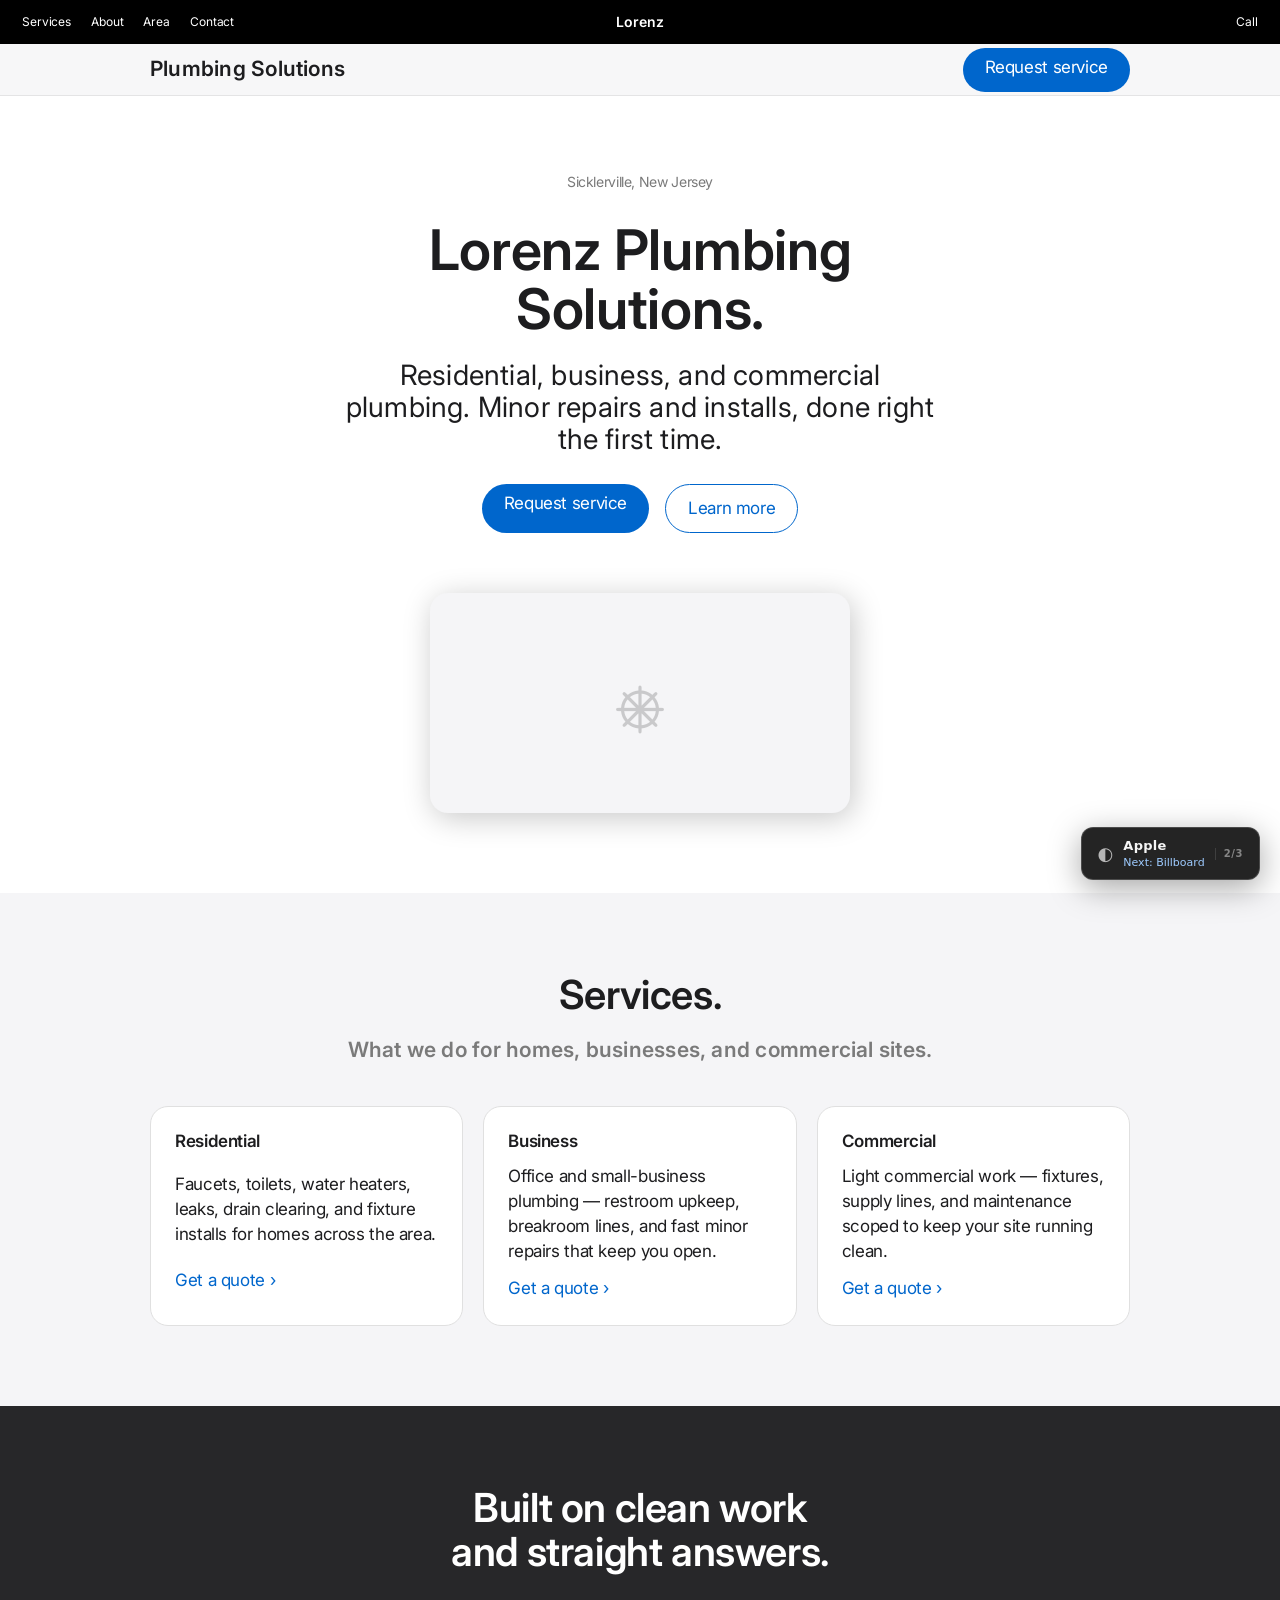
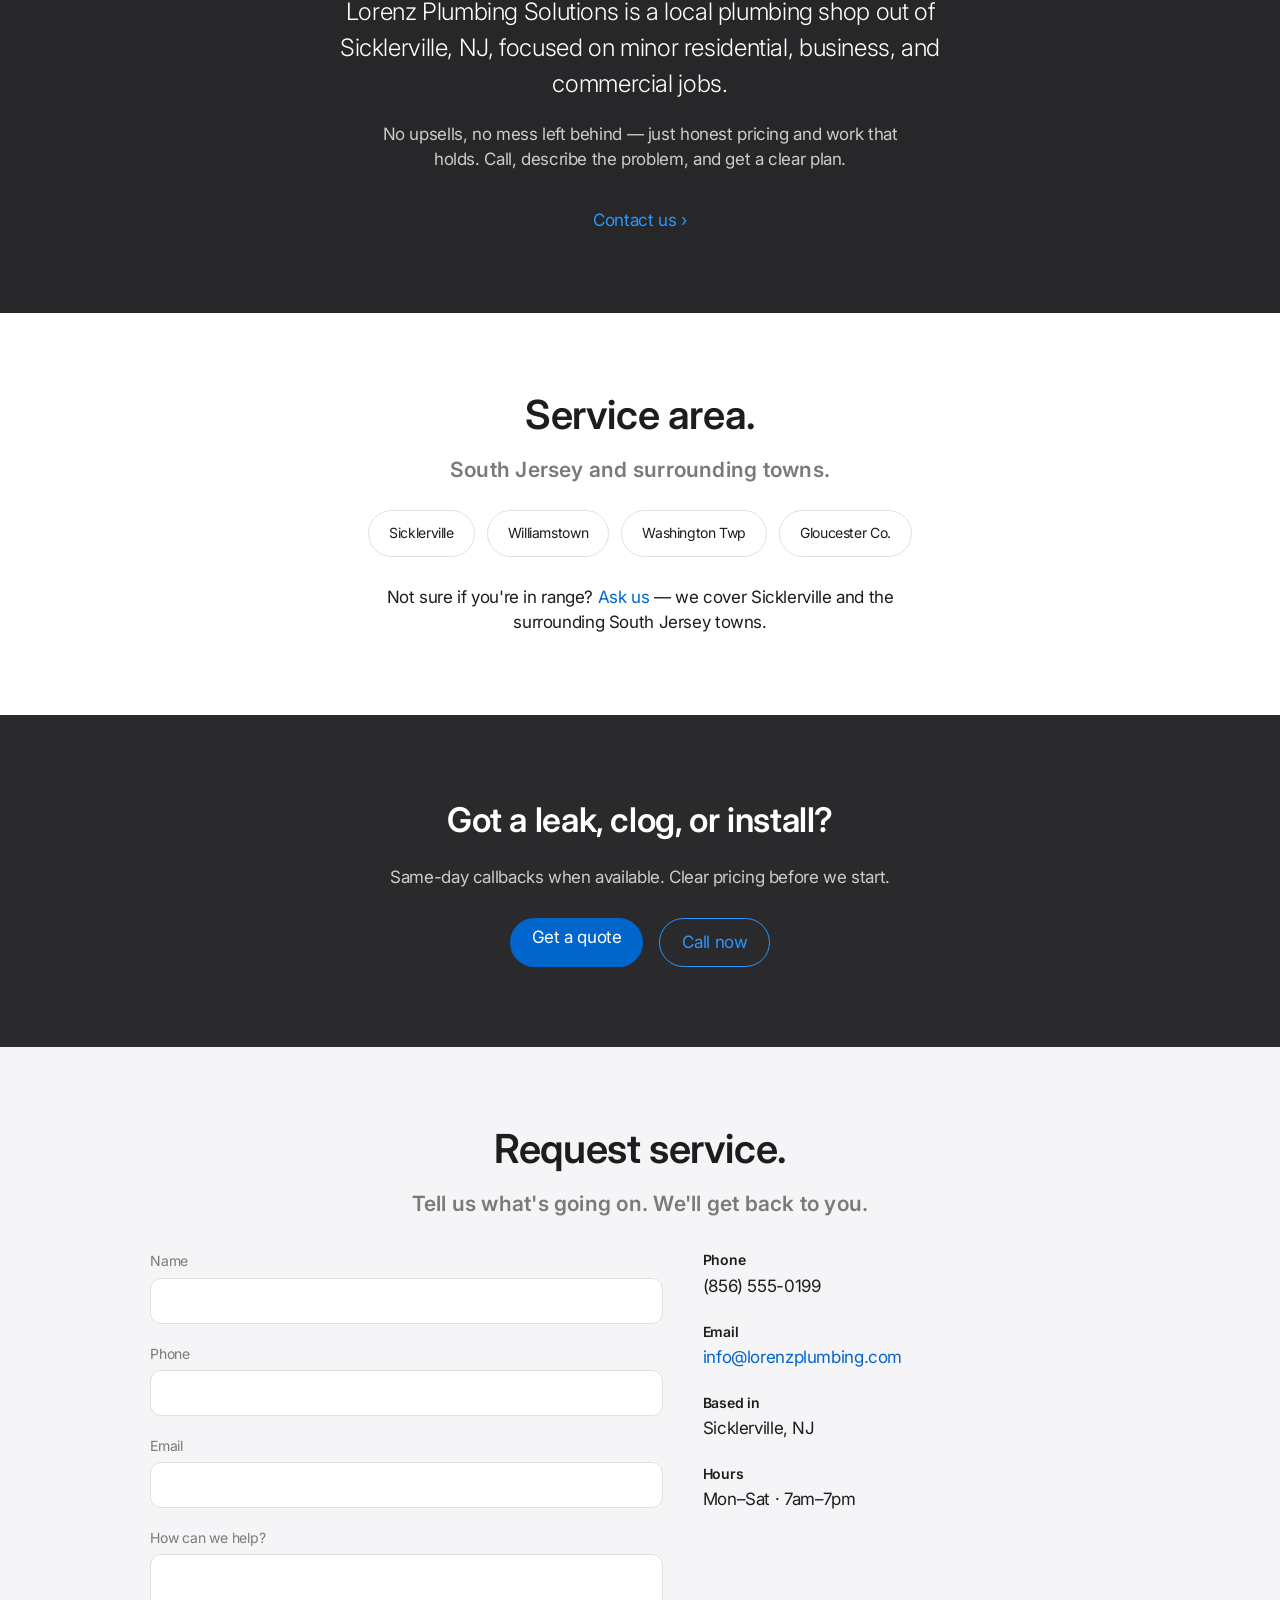
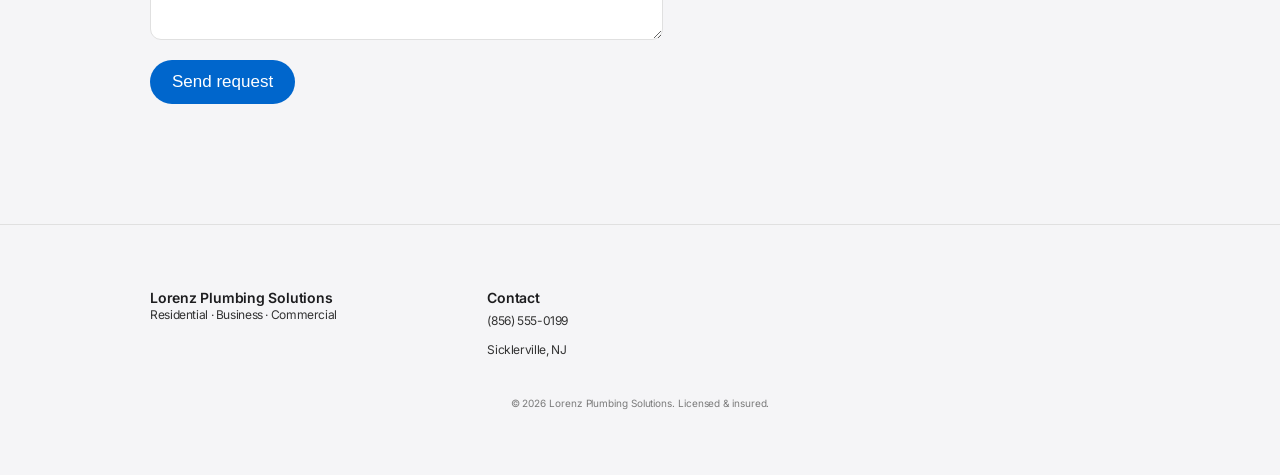
==== apple.html @ 468d7ee3 "Implement multi-design support with the addition of an Apple design variant. Updated `index.html` an" ====
<!DOCTYPE html>
<html lang="en">
<head>
  <meta charset="UTF-8" />
  <meta name="viewport" content="width=device-width, initial-scale=1.0" />
  <title>Lorenz Plumbing Solutions — Sicklerville, NJ</title>
  <meta name="description" content="Lorenz Plumbing Solutions. Residential, business, and commercial plumbing out of Sicklerville, NJ." />
  <link rel="preconnect" href="https://fonts.googleapis.com" />
  <link rel="preconnect" href="https://fonts.gstatic.com" crossorigin />
  <link href="https://fonts.googleapis.com/css2?family=Inter:wght@300;400;600&display=swap" rel="stylesheet" />
  <link rel="stylesheet" href="design-switcher.css" />
  <link rel="stylesheet" href="styles-apple.css" />
</head>
<body data-design="apple">
  <header class="global-nav">
    <button class="nav-menu-btn" id="navToggle" aria-label="Menu" aria-expanded="false">☰</button>
    <nav class="global-nav-links" id="globalNavLinks">
      <a href="#services">Services</a>
      <a href="#about">About</a>
      <a href="#service-area">Area</a>
      <a href="#contact">Contact</a>
    </nav>
    <a class="nav-logo" href="#top">Lorenz</a>
    <a class="nav-call" href="tel:+18565550199">Call</a>
  </header>

  <nav class="sub-nav" id="top">
    <span class="sub-nav-title">Plumbing Solutions</span>
    <div class="sub-nav-actions">
      <a class="btn-primary" href="#contact">Request service</a>
    </div>
  </nav>

  <main>
    <!-- HERO — light tile -->
    <section class="tile tile-light hero-tile">
      <p class="eyebrow">Sicklerville, New Jersey</p>
      <h1 class="hero-display">Lorenz Plumbing<br />Solutions.</h1>
      <p class="lead">Residential, business, and commercial plumbing. Minor repairs and installs, done right the first time.</p>
      <div class="cta-row">
        <a class="btn-primary" href="#contact">Request service</a>
        <a class="btn-secondary" href="#services">Learn more</a>
      </div>
      <div class="hero-visual" aria-hidden="true">
        <div class="hero-icon">⎈</div>
      </div>
    </section>

    <!-- SERVICES — parchment -->
    <section class="tile tile-parchment" id="services">
      <h2 class="display-lg">Services.</h2>
      <p class="tagline">What we do for homes, businesses, and commercial sites.</p>
      <div class="utility-grid">
        <article class="utility-card">
          <h3 class="body-strong">Residential</h3>
          <p class="body">Faucets, toilets, water heaters, leaks, drain clearing, and fixture installs for homes across the area.</p>
          <a class="text-link" href="#contact">Get a quote ›</a>
        </article>
        <article class="utility-card">
          <h3 class="body-strong">Business</h3>
          <p class="body">Office and small-business plumbing — restroom upkeep, breakroom lines, and fast minor repairs that keep you open.</p>
          <a class="text-link" href="#contact">Get a quote ›</a>
        </article>
        <article class="utility-card">
          <h3 class="body-strong">Commercial</h3>
          <p class="body">Light commercial work — fixtures, supply lines, and maintenance scoped to keep your site running clean.</p>
          <a class="text-link" href="#contact">Get a quote ›</a>
        </article>
      </div>
    </section>

    <!-- ABOUT — dark tile -->
    <section class="tile tile-dark" id="about">
      <h2 class="display-lg on-dark">Built on clean work<br />and straight answers.</h2>
      <p class="lead-airy on-dark">Lorenz Plumbing Solutions is a local plumbing shop out of Sicklerville, NJ, focused on minor residential, business, and commercial jobs.</p>
      <p class="body-muted">No upsells, no mess left behind — just honest pricing and work that holds. Call, describe the problem, and get a clear plan.</p>
      <a class="text-link-dark" href="#contact">Contact us ›</a>
    </section>

    <!-- SERVICE AREA — light -->
    <section class="tile tile-light" id="service-area">
      <h2 class="display-lg">Service area.</h2>
      <p class="tagline">South Jersey and surrounding towns.</p>
      <div class="chip-row">
        <span class="chip">Sicklerville</span>
        <span class="chip">Williamstown</span>
        <span class="chip">Washington Twp</span>
        <span class="chip">Gloucester Co.</span>
      </div>
      <p class="body">Not sure if you're in range? <a class="text-link" href="#contact">Ask us</a> — we cover Sicklerville and the surrounding South Jersey towns.</p>
    </section>

    <!-- CTA — dark tile 2 -->
    <section class="tile tile-dark-2">
      <h2 class="display-md on-dark">Got a leak, clog, or install?</h2>
      <p class="body-muted">Same-day callbacks when available. Clear pricing before we start.</p>
      <div class="cta-row">
        <a class="btn-primary" href="#contact">Get a quote</a>
        <a class="btn-secondary-dark" href="tel:+18565550199">Call now</a>
      </div>
    </section>

    <!-- CONTACT — parchment -->
    <section class="tile tile-parchment" id="contact">
      <h2 class="display-lg">Request service.</h2>
      <p class="tagline">Tell us what's going on. We'll get back to you.</p>
      <div class="contact-layout">
        <form class="contact-form" id="contactForm" novalidate>
          <label class="field">
            <span class="caption">Name</span>
            <input type="text" name="name" required autocomplete="name" />
          </label>
          <label class="field">
            <span class="caption">Phone</span>
            <input type="tel" name="phone" required autocomplete="tel" />
          </label>
          <label class="field">
            <span class="caption">Email</span>
            <input type="email" name="email" autocomplete="email" />
          </label>
          <label class="field">
            <span class="caption">How can we help?</span>
            <textarea name="message" rows="3" required></textarea>
          </label>
          <button class="btn-primary" type="submit">Send request</button>
          <p class="form-status caption" id="formStatus" role="status"></p>
        </form>
        <aside class="contact-aside">
          <div class="info-block">
            <span class="caption-strong">Phone</span>
            <a class="body" href="tel:+18565550199">(856) 555-0199</a>
          </div>
          <div class="info-block">
            <span class="caption-strong">Email</span>
            <a class="text-link" href="mailto:info@lorenzplumbing.com">info@lorenzplumbing.com</a>
          </div>
          <div class="info-block">
            <span class="caption-strong">Based in</span>
            <span class="body">Sicklerville, NJ</span>
          </div>
          <div class="info-block">
            <span class="caption-strong">Hours</span>
            <span class="body">Mon–Sat · 7am–7pm</span>
          </div>
        </aside>
      </div>
    </section>
  </main>

  <footer class="site-footer">
    <div class="footer-grid">
      <div>
        <p class="caption-strong">Lorenz Plumbing Solutions</p>
        <p class="fine-print">Residential · Business · Commercial</p>
      </div>
      <div>
        <p class="caption-strong">Contact</p>
        <p class="dense-link"><a href="tel:+18565550199">(856) 555-0199</a></p>
        <p class="dense-link">Sicklerville, NJ</p>
      </div>
    </div>
    <p class="micro-legal">© <span id="year"></span> Lorenz Plumbing Solutions. Licensed &amp; insured.</p>
  </footer>

  <script src="script-apple.js"></script>
  <script src="design-switcher.js"></script>
</body>
</html>
---- design-switcher.css ----
/* Shared design theme cycler — all pages */

.design-cycle {
  position: fixed;
  bottom: 20px;
  right: 20px;
  z-index: 10000;
  display: grid;
  grid-template-columns: auto 1fr auto;
  grid-template-rows: auto auto;
  gap: 2px 10px;
  align-items: center;
  padding: 10px 16px;
  background: rgba(18, 18, 18, 0.92);
  color: #f5f5f5;
  border: 1px solid rgba(255, 255, 255, 0.18);
  border-radius: 12px;
  font-family: system-ui, -apple-system, "Segoe UI", sans-serif;
  font-size: 12px;
  line-height: 1.2;
  cursor: pointer;
  text-align: left;
  backdrop-filter: blur(12px);
  -webkit-backdrop-filter: blur(12px);
  box-shadow: 0 8px 32px rgba(0, 0, 0, 0.35);
  transition: transform 0.15s ease, border-color 0.15s ease;
}
.design-cycle:hover {
  transform: translateY(-2px);
  border-color: rgba(255, 255, 255, 0.35);
}
.design-cycle:focus-visible {
  outline: 2px solid #2997ff;
  outline-offset: 2px;
}

.design-cycle-label {
  grid-column: 1;
  grid-row: 1 / 3;
  font-size: 18px;
  line-height: 1;
  opacity: 0.7;
}

.design-cycle-current {
  grid-column: 2;
  grid-row: 1;
  font-weight: 600;
  font-size: 13px;
  letter-spacing: 0.02em;
}

.design-cycle-next {
  grid-column: 2;
  grid-row: 2;
  color: #9ecbff;
  font-size: 11px;
}

.design-cycle-index {
  grid-column: 3;
  grid-row: 1 / 3;
  font-size: 10px;
  font-weight: 600;
  letter-spacing: 0.06em;
  color: rgba(255, 255, 255, 0.45);
  padding-left: 8px;
  border-left: 1px solid rgba(255, 255, 255, 0.12);
}

@media (max-width: 480px) {
  .design-cycle {
    bottom: 12px;
    right: 12px;
    left: 12px;
    grid-template-columns: auto 1fr auto;
  }
}
---- styles-apple.css ----
/* Lorenz Plumbing Solutions — Apple-inspired design system */
/* [TRACE: DOCS/awesome-design-md/design-md/apple/DESIGN.md] */

:root {
  --primary: #0066cc;
  --primary-focus: #0071e3;
  --primary-on-dark: #2997ff;
  --ink: #1d1d1f;
  --body: #1d1d1f;
  --body-on-dark: #ffffff;
  --body-muted: #cccccc;
  --ink-muted-80: #333333;
  --ink-muted-48: #7a7a7a;
  --divider-soft: #f0f0f0;
  --hairline: #e0e0e0;
  --canvas: #ffffff;
  --canvas-parchment: #f5f5f7;
  --surface-pearl: #fafafc;
  --surface-tile-1: #272729;
  --surface-tile-2: #2a2a2c;
  --surface-tile-3: #252527;
  --surface-black: #000000;

  --font: "Inter", system-ui, -apple-system, BlinkMacSystemFont, "Segoe UI", sans-serif;
  --section: 80px;
  --maxw: 980px;
}

* { box-sizing: border-box; margin: 0; padding: 0; }

html { scroll-behavior: smooth; }

body {
  font-family: var(--font);
  font-size: 17px;
  line-height: 1.47;
  letter-spacing: -0.374px;
  color: var(--ink);
  background: var(--canvas);
  -webkit-font-smoothing: antialiased;
}

/* ---------- typography ---------- */
.hero-display {
  font-size: clamp(40px, 7vw, 56px);
  font-weight: 600;
  line-height: 1.07;
  letter-spacing: -0.28px;
  color: var(--ink);
}
.display-lg {
  font-size: clamp(32px, 5vw, 40px);
  font-weight: 600;
  line-height: 1.1;
  letter-spacing: -0.01em;
}
.display-md {
  font-size: clamp(28px, 4vw, 34px);
  font-weight: 600;
  line-height: 1.47;
  letter-spacing: -0.374px;
}
.lead {
  font-size: clamp(22px, 3vw, 28px);
  font-weight: 400;
  line-height: 1.14;
  letter-spacing: 0.196px;
  color: var(--ink);
  max-width: 36ch;
}
.lead-airy {
  font-size: 24px;
  font-weight: 300;
  line-height: 1.5;
  max-width: 42ch;
}
.tagline {
  font-size: 21px;
  font-weight: 600;
  line-height: 1.19;
  letter-spacing: 0.231px;
  color: var(--ink-muted-48);
}
.body { font-size: 17px; font-weight: 400; line-height: 1.47; color: var(--body); max-width: 52ch; }
.body-strong { font-size: 17px; font-weight: 600; line-height: 1.24; color: var(--ink); }
.body-muted { font-size: 17px; color: var(--body-muted); line-height: 1.47; max-width: 48ch; }
.caption { font-size: 14px; font-weight: 400; line-height: 1.43; letter-spacing: -0.224px; color: var(--ink-muted-48); }
.caption-strong { font-size: 14px; font-weight: 600; line-height: 1.29; letter-spacing: -0.224px; color: var(--ink); }
.fine-print { font-size: 12px; color: var(--ink-muted-80); line-height: 1.4; }
.dense-link { font-size: 12px; line-height: 2.41; color: var(--ink-muted-80); }
.dense-link a { color: var(--ink-muted-80); text-decoration: none; }
.dense-link a:hover { color: var(--primary); text-decoration: underline; }
.micro-legal { font-size: 10px; color: var(--ink-muted-48); letter-spacing: -0.08px; text-align: center; margin-top: 32px; }
.eyebrow { font-size: 14px; color: var(--ink-muted-48); margin-bottom: 8px; }
.on-dark { color: var(--body-on-dark); }

.text-link { color: var(--primary); text-decoration: none; font-size: 17px; }
.text-link:hover { text-decoration: underline; }
.text-link-dark { color: var(--primary-on-dark); text-decoration: none; font-size: 17px; margin-top: 16px; display: inline-block; }
.text-link-dark:hover { text-decoration: underline; }

/* ---------- buttons ---------- */
.btn-primary {
  display: inline-block;
  background: var(--primary);
  color: #fff;
  font-size: 17px;
  font-weight: 400;
  line-height: 1;
  text-decoration: none;
  border: none;
  border-radius: 9999px;
  padding: 11px 22px;
  min-height: 44px;
  cursor: pointer;
  transition: transform 0.15s ease;
}
.btn-primary:hover { transform: scale(0.97); }
.btn-primary:focus-visible { outline: 2px solid var(--primary-focus); outline-offset: 2px; }

.btn-secondary {
  display: inline-block;
  background: transparent;
  color: var(--primary);
  font-size: 17px;
  text-decoration: none;
  border: 1px solid var(--primary);
  border-radius: 9999px;
  padding: 11px 22px;
  min-height: 44px;
  transition: transform 0.15s ease;
}
.btn-secondary:hover { transform: scale(0.97); }

.btn-secondary-dark {
  display: inline-block;
  background: transparent;
  color: var(--primary-on-dark);
  font-size: 17px;
  text-decoration: none;
  border: 1px solid var(--primary-on-dark);
  border-radius: 9999px;
  padding: 11px 22px;
  min-height: 44px;
  transition: transform 0.15s ease;
}
.btn-secondary-dark:hover { transform: scale(0.97); }

/* ---------- nav ---------- */
.global-nav {
  position: fixed;
  top: 0; left: 0; right: 0;
  height: 44px;
  background: var(--surface-black);
  color: var(--body-on-dark);
  display: flex;
  align-items: center;
  justify-content: space-between;
  padding: 0 22px;
  z-index: 100;
  font-size: 12px;
  letter-spacing: -0.12px;
}
.global-nav a { color: var(--body-on-dark); text-decoration: none; }
.global-nav a:hover { opacity: 0.8; }
.nav-logo {
  position: absolute;
  left: 50%;
  transform: translateX(-50%);
  font-weight: 600;
  font-size: 14px;
}
.nav-menu-btn {
  background: transparent;
  border: none;
  color: var(--body-on-dark);
  font-size: 18px;
  cursor: pointer;
  display: none;
}
.global-nav-links { display: flex; gap: 20px; }
.global-nav-links a { font-size: 12px; }

.sub-nav {
  position: sticky;
  top: 44px;
  height: 52px;
  background: rgba(245, 245, 247, 0.8);
  backdrop-filter: blur(20px);
  -webkit-backdrop-filter: blur(20px);
  border-bottom: 1px solid rgba(0, 0, 0, 0.08);
  display: flex;
  align-items: center;
  justify-content: space-between;
  padding: 0 max(22px, calc((100% - var(--maxw)) / 2));
  z-index: 90;
}
.sub-nav-title { font-size: 21px; font-weight: 600; letter-spacing: 0.231px; }
.sub-nav-actions { display: flex; align-items: center; gap: 12px; }

/* ---------- tiles ---------- */
.tile {
  padding: var(--section) max(22px, calc((100% - var(--maxw)) / 2));
  display: grid;
  gap: 20px;
  justify-items: center;
  text-align: center;
}
.tile-light { background: var(--canvas); }
.tile-parchment { background: var(--canvas-parchment); }
.tile-dark { background: var(--surface-tile-1); color: var(--body-on-dark); }
.tile-dark-2 { background: var(--surface-tile-2); color: var(--body-on-dark); }

.hero-tile {
  min-height: calc(100vh - 96px);
  padding-top: 120px;
  padding-bottom: var(--section);
  align-content: center;
}
.cta-row { display: flex; flex-wrap: wrap; gap: 16px; justify-content: center; margin-top: 8px; }

.hero-visual {
  margin-top: 40px;
  width: min(420px, 80vw);
  height: 220px;
  background: var(--canvas-parchment);
  border-radius: 18px;
  display: grid;
  place-items: center;
  box-shadow: rgba(0, 0, 0, 0.22) 3px 5px 30px 0;
}
.hero-icon { font-size: 80px; color: var(--ink-muted-48); opacity: 0.35; }

/* utility grid */
.utility-grid {
  display: grid;
  grid-template-columns: repeat(3, 1fr);
  gap: 20px;
  width: 100%;
  max-width: var(--maxw);
  margin-top: 24px;
  text-align: left;
}
.utility-card {
  background: var(--canvas);
  border: 1px solid var(--hairline);
  border-radius: 18px;
  padding: 24px;
  display: grid;
  gap: 12px;
}

.chip-row {
  display: flex;
  flex-wrap: wrap;
  gap: 12px;
  justify-content: center;
  margin: 8px 0;
}
.chip {
  background: var(--canvas);
  border: 1px solid var(--hairline);
  border-radius: 9999px;
  padding: 12px 20px;
  font-size: 14px;
  color: var(--ink);
}

/* contact */
.contact-layout {
  display: grid;
  grid-template-columns: 1.2fr 1fr;
  gap: 40px;
  width: 100%;
  max-width: var(--maxw);
  text-align: left;
  margin-top: 16px;
}
.contact-form { display: grid; gap: 20px; }
.field { display: grid; gap: 6px; }
.field input,
.field textarea {
  font-family: var(--font);
  font-size: 17px;
  padding: 12px 16px;
  border: 1px solid var(--hairline);
  border-radius: 11px;
  background: var(--canvas);
  color: var(--ink);
  resize: vertical;
}
.field input:focus,
.field textarea:focus {
  outline: 2px solid var(--primary-focus);
  border-color: var(--primary);
}
.contact-form .btn-primary { justify-self: start; }
.form-status { min-height: 20px; }
.form-status.ok { color: var(--primary); }
.form-status.err { color: var(--ink-muted-48); }

.contact-aside { display: grid; gap: 24px; align-content: start; }
.info-block { display: grid; gap: 4px; }
.info-block a.body { color: var(--ink); text-decoration: none; }
.info-block a.body:hover { color: var(--primary); }

/* footer */
.site-footer {
  background: var(--canvas-parchment);
  padding: 64px max(22px, calc((100% - var(--maxw)) / 2));
  border-top: 1px solid var(--hairline);
}
.footer-grid {
  display: grid;
  grid-template-columns: repeat(3, 1fr);
  gap: 32px;
  max-width: var(--maxw);
  margin: 0 auto;
}

/* ---------- responsive ---------- */
@media (max-width: 834px) {
  .nav-menu-btn { display: block; }
  .global-nav-links {
    position: fixed;
    top: 44px; left: 0; right: 0;
    background: var(--surface-black);
    flex-direction: column;
    padding: 16px 22px;
    gap: 16px;
    display: none;
  }
  .global-nav-links.open { display: flex; }
  .sub-nav-title { font-size: 17px; }
  .utility-grid { grid-template-columns: 1fr; }
  .contact-layout { grid-template-columns: 1fr; }
  .footer-grid { grid-template-columns: 1fr; }
}
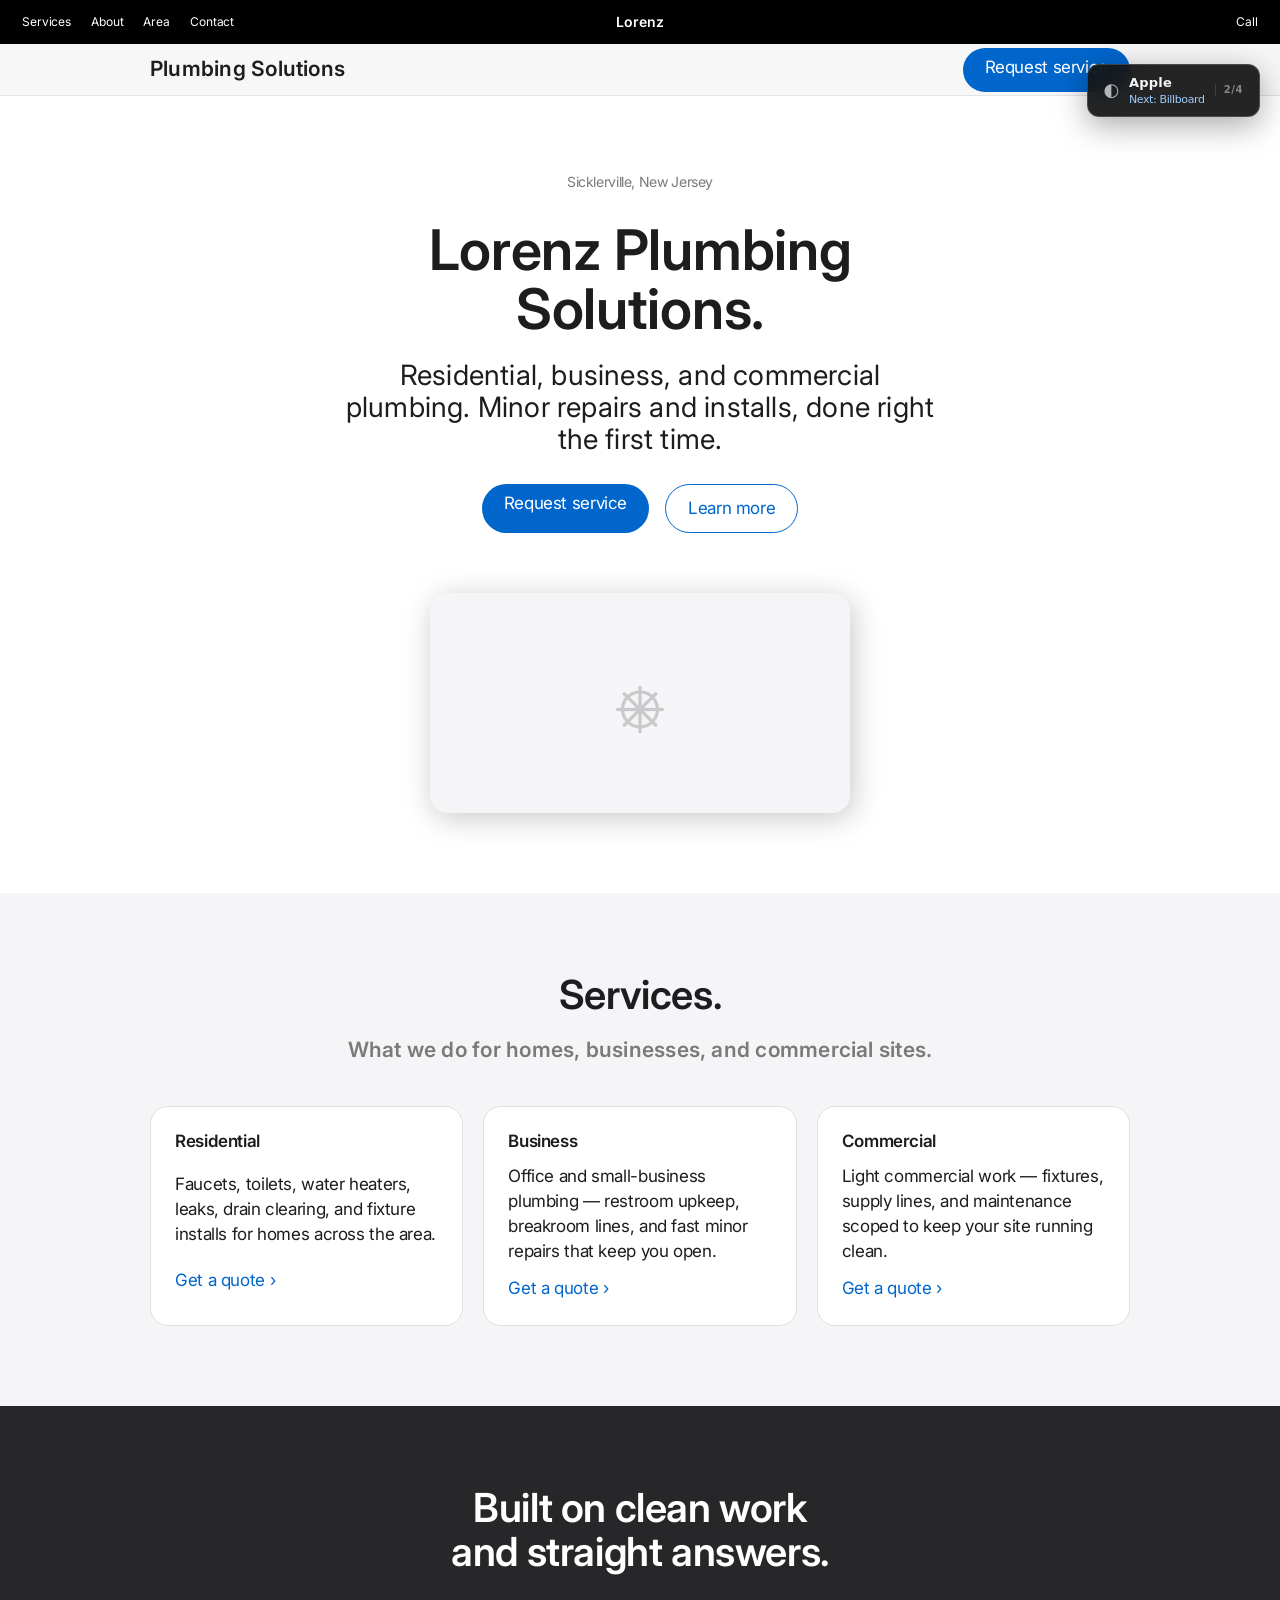
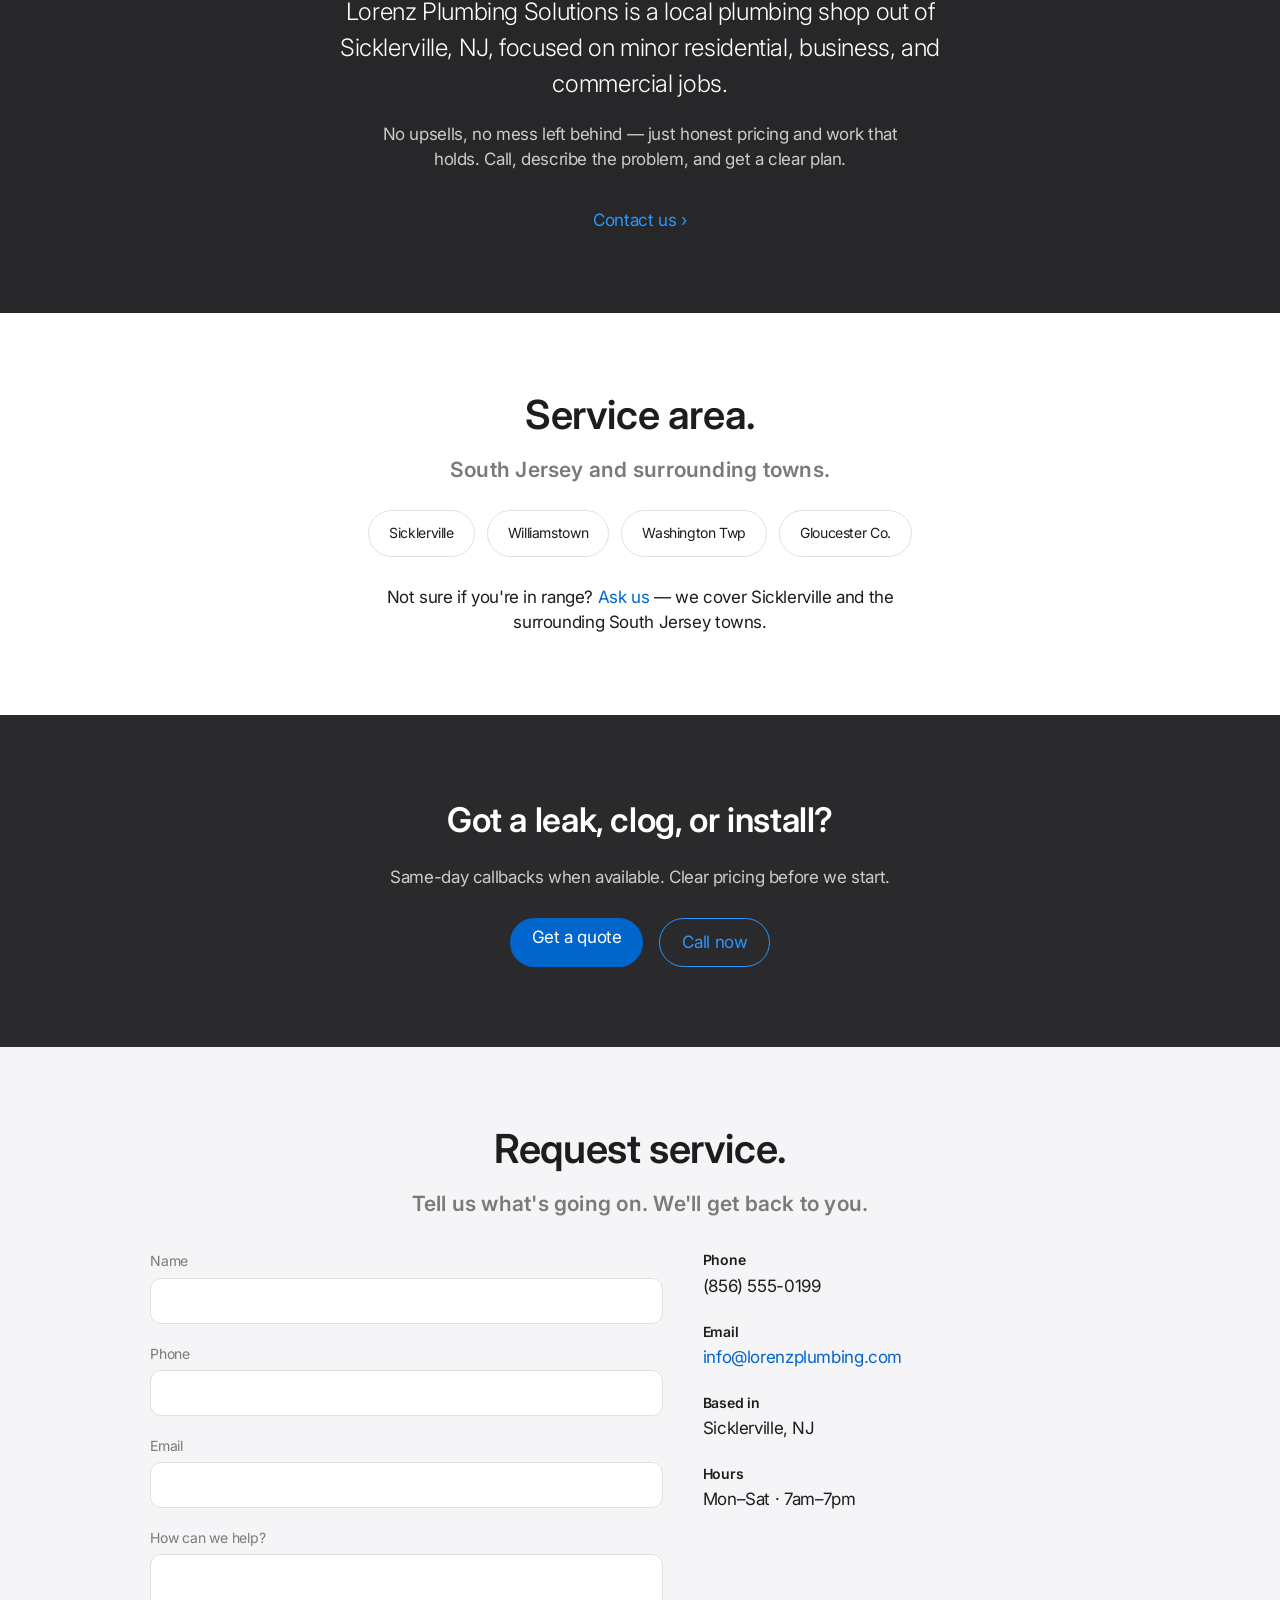
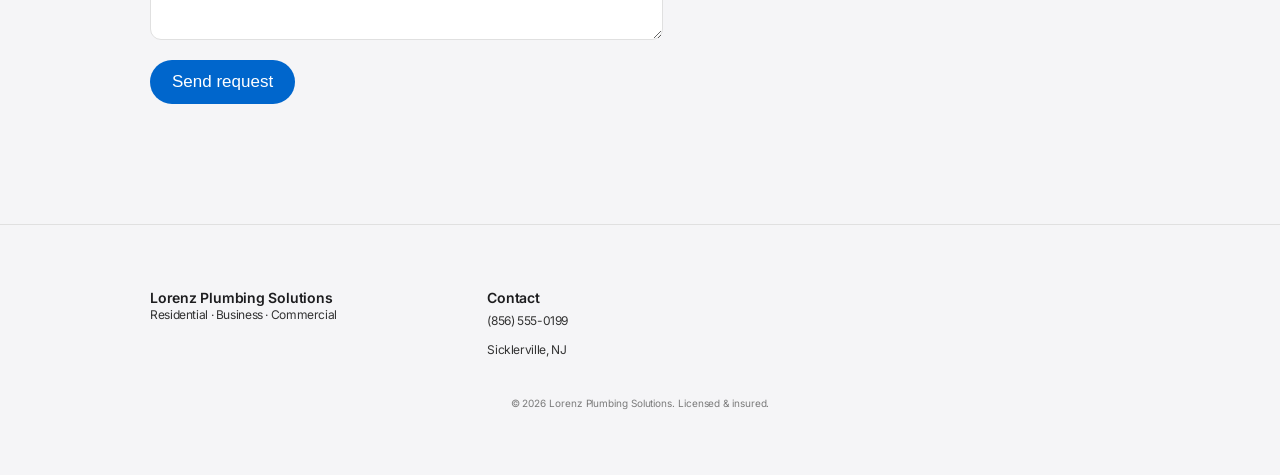
==== commit b590152d: "fix(theme): make design cycler work on GitHub Pages Static anchor in HTML for no-JS fallback, base-p" ====
--- a/apple.html
+++ b/apple.html
@@ -162,6 +162,13 @@
     <p class="micro-legal">© <span id="year"></span> Lorenz Plumbing Solutions. Licensed &amp; insured.</p>
   </footer>
 
+  <a class="design-cycle" id="designCycle" href="billboard.html" aria-label="Switch theme to Billboard">
+    <span class="design-cycle-label" aria-hidden="true">◐</span>
+    <span class="design-cycle-current">Apple</span>
+    <span class="design-cycle-next">Next: Billboard</span>
+    <span class="design-cycle-index">2/4</span>
+  </a>
+
   <script src="script-apple.js"></script>
   <script src="design-switcher.js"></script>
 </body>
--- a/design-switcher.css
+++ b/design-switcher.css
@@ -2,10 +2,12 @@
 
 .design-cycle {
   position: fixed;
-  bottom: 20px;
+  top: 64px;
   right: 20px;
-  z-index: 10000;
+  z-index: 100000;
   display: grid;
+  pointer-events: auto;
+  text-decoration: none;
   grid-template-columns: auto 1fr auto;
   grid-template-rows: auto auto;
   gap: 2px 10px;
@@ -70,6 +72,7 @@
 
 @media (max-width: 480px) {
   .design-cycle {
+    top: auto;
     bottom: 12px;
     right: 12px;
     left: 12px;
